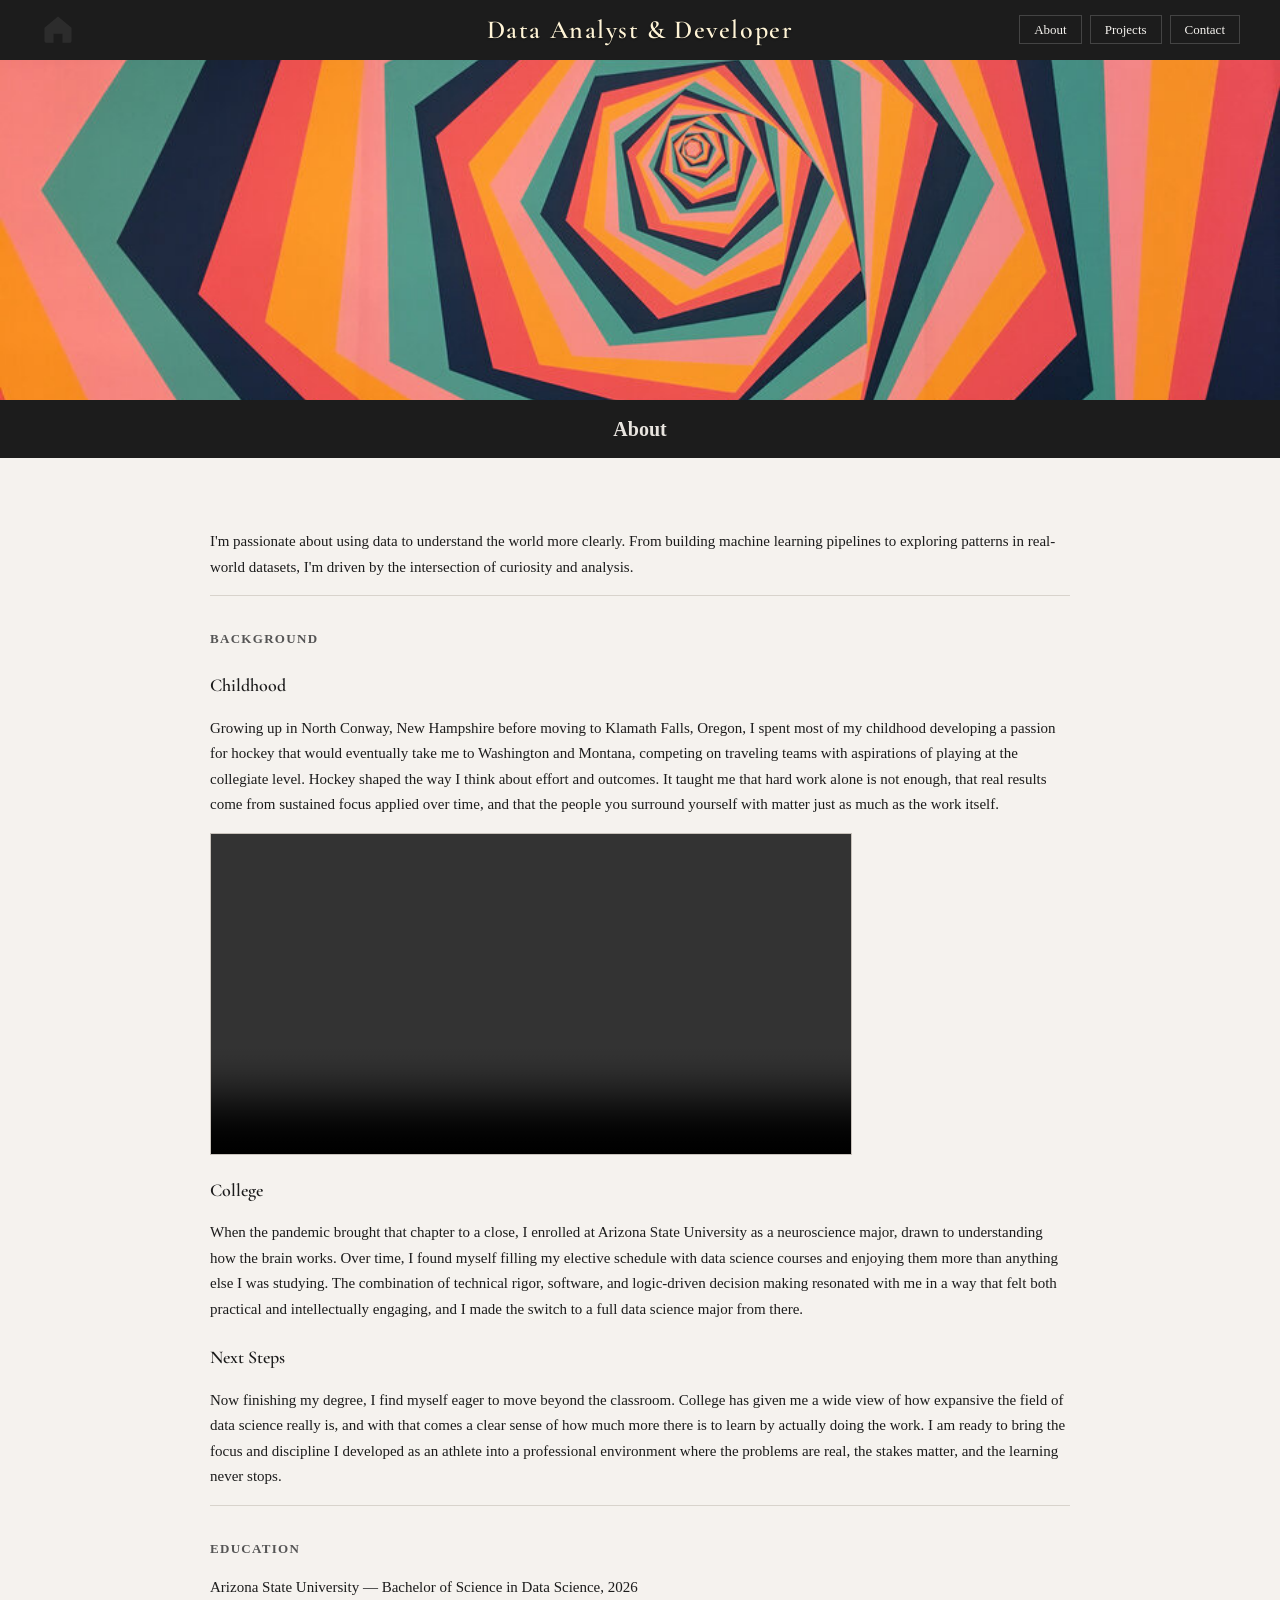
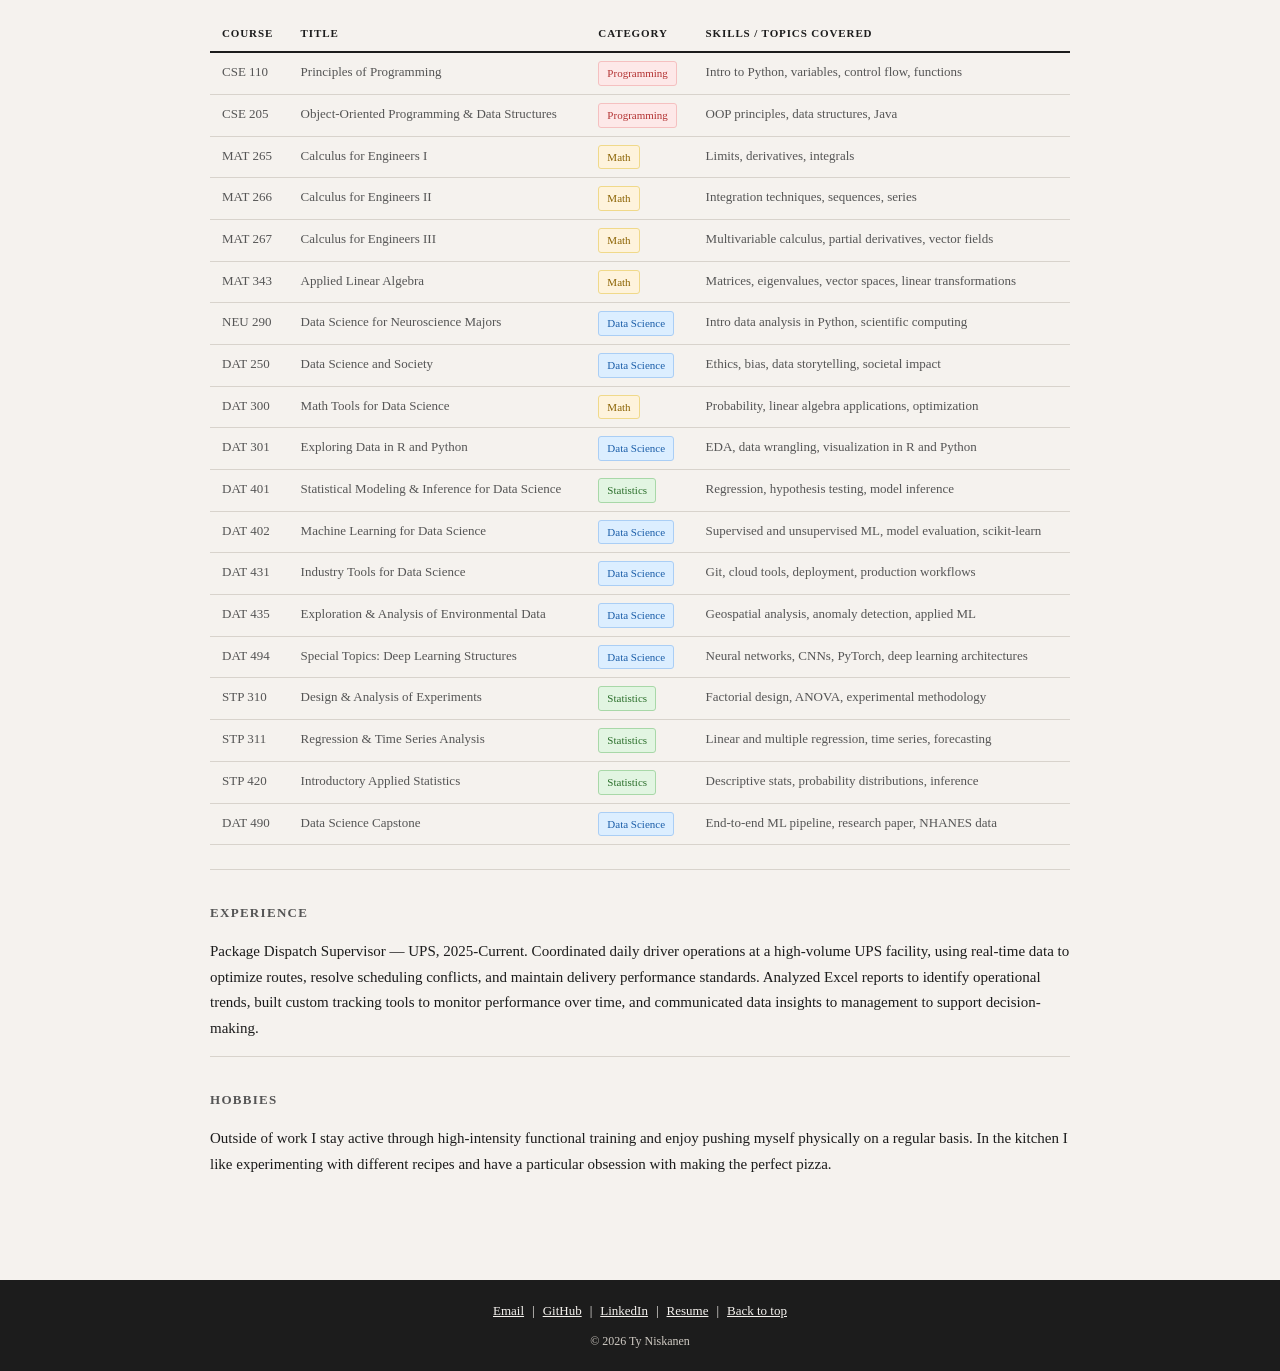
==== about_me.html @ 63fbf110 "adding personal info Co-authored-by: Copilot <copilot@github.com>" ====
<!DOCTYPE html>
<html lang="en">
<head>
  <meta charset="UTF-8" />
  <meta name="viewport" content="width=device-width, initial-scale=1.0" />
  <meta name="description" content="About Ty Niskanen, including background, education, coursework, experience, and interests." />
  <meta name="keywords" content="Ty Niskanen, about me, education, data science coursework" />
  <meta name="author" content="Ty Niskanen" />
  <title>About | Ty Niskanen Portfolio</title>
  <link rel="stylesheet" href="styles.css" />
  <link rel="preconnect" href="https://fonts.googleapis.com" />
  <link rel="preconnect" href="https://fonts.gstatic.com" crossorigin />
  <link href="https://fonts.googleapis.com/css2?family=Cormorant+Garamond:ital,wght@0,400;0,600;1,400&family=DM+Sans:wght@300;400;500&display=swap" rel="stylesheet" />
</head>
<body id="top">


  <nav class="navbar">
    <div class="nav-left">
      <a href="index.html" class="home-link" aria-label="Go to home page">
        <div class="avatar">
          <svg viewBox="0 0 24 24" xmlns="http://www.w3.org/2000/svg" aria-hidden="true">
            <path d="M3 10.5 12 3l9 7.5v9a1 1 0 0 1-1 1h-5v-6h-6v6H4a1 1 0 0 1-1-1v-9Z" fill="#2c2c2c"/>
          </svg>
        </div>
      </a>
    </div>
    <h1 class="nav-title">Data Analyst &amp; Developer</h1>
    <ul class="nav-links">
      <li><a href="about_me.html">About</a></li>
      <li><a href="projects.html">Projects</a></li>
      <li><a href="contact.html">Contact</a></li>
    </ul>
  </nav>

  
  <main>

  <section class="hero" id="about">
      <img class="hero-image" src="abstract-patterns.jpg" alt="Abstract background pattern" />
  </section>

  
  <div class="projects-header" id="projects">
    <h2>About</h2>
  </div>

 <section class="projects-section">

  
  <p>I'm passionate about using data to understand the world more clearly. From building machine learning pipelines to exploring patterns in real-world datasets, I'm driven by the intersection of curiosity and analysis.</p>

  <hr class="project-divider">
  <span class="section-label">Background</span>

  <h3 class="background-subheading">Childhood</h3>
  <p class="background-text">Growing up in North Conway, New Hampshire before moving to Klamath Falls, Oregon, I spent most of my childhood developing a passion for hockey that would eventually take me to Washington and Montana, competing on traveling teams with aspirations of playing at the collegiate level. Hockey shaped the way I think about effort and outcomes. It taught me that hard work alone is not enough, that real results come from sustained focus applied over time, and that the people you surround yourself with matter just as much as the work itself.</p>

  <video class="background-video" controls src="hockey.mp4"></video>

  <h3 class="background-subheading">College</h3>
  <p class="background-text">When the pandemic brought that chapter to a close, I enrolled at Arizona State University as a neuroscience major, drawn to understanding how the brain works. Over time, I found myself filling my elective schedule with data science courses and enjoying them more than anything else I was studying. The combination of technical rigor, software, and logic-driven decision making resonated with me in a way that felt both practical and intellectually engaging, and I made the switch to a full data science major from there.</p>

  <h3 class="background-subheading">Next Steps</h3>
  <p class="background-text">Now finishing my degree, I find myself eager to move beyond the classroom. College has given me a wide view of how expansive the field of data science really is, and with that comes a clear sense of how much more there is to learn by actually doing the work. I am ready to bring the focus and discipline I developed as an athlete into a professional environment where the problems are real, the stakes matter, and the learning never stops.</p>

  <hr class="project-divider">
  <span class="section-label">Education</span>
  <p>Arizona State University — Bachelor of Science in Data Science, 2026</p>

  <table class="coursework-table">
    <thead>
      <tr>
        <th>Course</th>
        <th>Title</th>
        <th>Category</th>
        <th>Skills / Topics Covered</th>
      </tr>
    </thead>
    <tbody>
      <tr>
        <td>CSE 110</td>
        <td>Principles of Programming</td>
        <td><span class="course-tag tag--programming">Programming</span></td>
        <td>Intro to Python, variables, control flow, functions</td>
      </tr>
      <tr>
        <td>CSE 205</td>
        <td>Object-Oriented Programming &amp; Data Structures</td>
        <td><span class="course-tag tag--programming">Programming</span></td>
        <td>OOP principles, data structures, Java</td>
      </tr>
      <tr>
        <td>MAT 265</td>
        <td>Calculus for Engineers I</td>
        <td><span class="course-tag tag--math">Math</span></td>
        <td>Limits, derivatives, integrals</td>
      </tr>
      <tr>
        <td>MAT 266</td>
        <td>Calculus for Engineers II</td>
        <td><span class="course-tag tag--math">Math</span></td>
        <td>Integration techniques, sequences, series</td>
      </tr>
      <tr>
        <td>MAT 267</td>
        <td>Calculus for Engineers III</td>
        <td><span class="course-tag tag--math">Math</span></td>
        <td>Multivariable calculus, partial derivatives, vector fields</td>
      </tr>
      <tr>
        <td>MAT 343</td>
        <td>Applied Linear Algebra</td>
        <td><span class="course-tag tag--math">Math</span></td>
        <td>Matrices, eigenvalues, vector spaces, linear transformations</td>
      </tr>
      <tr>
        <td>NEU 290</td>
        <td>Data Science for Neuroscience Majors</td>
        <td><span class="course-tag tag--datascience">Data Science</span></td>
        <td>Intro data analysis in Python, scientific computing</td>
      </tr>
      <tr>
        <td>DAT 250</td>
        <td>Data Science and Society</td>
        <td><span class="course-tag tag--datascience">Data Science</span></td>
        <td>Ethics, bias, data storytelling, societal impact</td>
      </tr>
      <tr>
        <td>DAT 300</td>
        <td>Math Tools for Data Science</td>
        <td><span class="course-tag tag--math">Math</span></td>
        <td>Probability, linear algebra applications, optimization</td>
      </tr>
      <tr>
        <td>DAT 301</td>
        <td>Exploring Data in R and Python</td>
        <td><span class="course-tag tag--datascience">Data Science</span></td>
        <td>EDA, data wrangling, visualization in R and Python</td>
      </tr>
      <tr>
        <td>DAT 401</td>
        <td>Statistical Modeling &amp; Inference for Data Science</td>
        <td><span class="course-tag tag--statistics">Statistics</span></td>
        <td>Regression, hypothesis testing, model inference</td>
      </tr>
      <tr>
        <td>DAT 402</td>
        <td>Machine Learning for Data Science</td>
        <td><span class="course-tag tag--datascience">Data Science</span></td>
        <td>Supervised and unsupervised ML, model evaluation, scikit-learn</td>
      </tr>
      <tr>
        <td>DAT 431</td>
        <td>Industry Tools for Data Science</td>
        <td><span class="course-tag tag--datascience">Data Science</span></td>
        <td>Git, cloud tools, deployment, production workflows</td>
      </tr>
      <tr>
        <td>DAT 435</td>
        <td>Exploration &amp; Analysis of Environmental Data</td>
        <td><span class="course-tag tag--datascience">Data Science</span></td>
        <td>Geospatial analysis, anomaly detection, applied ML</td>
      </tr>
      <tr>
        <td>DAT 494</td>
        <td>Special Topics: Deep Learning Structures</td>
        <td><span class="course-tag tag--datascience">Data Science</span></td>
        <td>Neural networks, CNNs, PyTorch, deep learning architectures</td>
      </tr>
      <tr>
        <td>STP 310</td>
        <td>Design &amp; Analysis of Experiments</td>
        <td><span class="course-tag tag--statistics">Statistics</span></td>
        <td>Factorial design, ANOVA, experimental methodology</td>
      </tr>
      <tr>
        <td>STP 311</td>
        <td>Regression &amp; Time Series Analysis</td>
        <td><span class="course-tag tag--statistics">Statistics</span></td>
        <td>Linear and multiple regression, time series, forecasting</td>
      </tr>
      <tr>
        <td>STP 420</td>
        <td>Introductory Applied Statistics</td>
        <td><span class="course-tag tag--statistics">Statistics</span></td>
        <td>Descriptive stats, probability distributions, inference</td>
      </tr>
      <tr>
        <td>DAT 490</td>
        <td>Data Science Capstone</td>
        <td><span class="course-tag tag--datascience">Data Science</span></td>
        <td>End-to-end ML pipeline, research paper, NHANES data</td>
      </tr>
    </tbody>
  </table>

  <hr class="project-divider">
  <span class="section-label">Experience</span>
  <p>Package Dispatch Supervisor — UPS, 2025-Current. Coordinated daily driver operations at a high-volume UPS facility, using real-time data to optimize routes, resolve scheduling conflicts, and maintain delivery performance standards. Analyzed Excel reports to identify operational trends, built custom tracking tools to monitor performance over time, and communicated data insights to management to support decision-making.</p>

  <hr class="project-divider">
  <span class="section-label">Hobbies</span>
  <p>Outside of work I stay active through high-intensity functional training and enjoy pushing myself physically on a regular basis. In the kitchen I like experimenting with different recipes and have a particular obsession with making the perfect pizza.</p>

</section>


  </section>


  </main>

  <footer class="site-footer">
    <p class="footer-links">
      <a href="mailto:your.niskanenty24@gmail.com">Email</a>
      <span>|</span>
      <a href="https://github.com/tniskanen" target="_blank">GitHub</a>
      <span>|</span>
      <a href="https://www.linkedin.com/in/ty-niskanen-a28593407/" target="_blank">LinkedIn</a>
      <span>|</span>
      <a href="resume.pdf" target="_blank">Resume</a>
      <span>|</span>
      <a href="#top">Back to top</a>
    </p>
    <p class="footer-copy">&copy; 2026 Ty Niskanen</p>
  </footer>

</body>
</html>
---- styles.css ----
body {
  background-color: #f5f2ee;
  color: #1c1c1c;
  font-family: Georgia, serif;
  font-size: 15px;
  line-height: 1.7;
  margin: 0;
  padding: 0;
}

a {
  color: inherit;
  text-decoration: none;
}


.navbar {
  position: fixed;
  top: 0;
  left: 0;
  right: 0;
  height: 60px;
  background-color: #1c1c1c;
  display: flex;
  align-items: center;
  justify-content: space-between;
  padding: 0 28px;
}

.nav-title {
  position: absolute;
  top: 50%;
  left: 50%;
  transform: translate(-50%, -50%);
  margin: 0;
  color: #fff4d6;
  font-family: "Cormorant Garamond", serif;
  font-size: 26px;
  font-weight: 600;
  letter-spacing: 0.06em;
  white-space: nowrap;
  pointer-events: none;
  z-index: 2;
  text-shadow: 0 1px 2px rgba(0, 0, 0, 0.45);
}

.nav-left {
  display: flex;
  align-items: center;
  gap: 12px;
}

.home-link {
  display: block;
  transition: transform 0.2s ease;
}

.home-link:hover {
  transform: translateY(-1px);
}

.home-link:hover .avatar path,
.home-link:focus-visible .avatar path {
  fill: #d8d3cc;
}

.avatar {
  width: 36px;
  height: 36px;
  border-radius: 50%;
  overflow: hidden;
}

.avatar svg {
  width: 100%;
  height: 100%;
  display: block;
}

.avatar path {
  transition: fill 0.2s ease;
}

.nav-name {
  font-size: 17px;
  color: #f5f2ee;
}

.nav-tagline {
  font-size: 11px;
  color: #aaaaaa;
  display: block;
}

.nav-links {
  list-style: none;
  display: flex;
  gap: 4px;
  margin: 0;
  padding: 0;
}

.nav-links a {
  color: #f5f2ee;
  font-size: 13px;
  padding: 6px 14px;
  border: 1px solid #444444;
}

.nav-links a:hover {
  background-color: #333333;
}


.hero {
  margin-top: 60px;
  width: 100%;
  height: 340px;
  background-color: #d8d3cc;
  position: relative;
  overflow: hidden;
}

.hero-image {
  position: absolute;
  inset: 0;
  width: 100%;
  height: 100%;
  display: block;
  object-fit: cover;
}

.hero-placeholder {
  width: 100%;
  height: 100%;
  display: flex;
  align-items: center;
  justify-content: center;
}

.placeholder-x {
  position: absolute;
  top: 0;
  left: 0;
  width: 100%;
  height: 100%;
}

.placeholder-label {
  font-size: 13px;
  color: #999999;
  letter-spacing: 0.1em;
}


.projects-header {
  position: sticky;
  top: 60px;
  background-color: #1c1c1c;
  padding: 12px 28px;
  text-align: center;
}

.projects-header h2 {
  font-size: 20px;
  color: #e8e4df;
  margin: 0;
}


.projects-section {
  max-width: 860px;
  margin: 0 auto;
  padding: 48px 28px;
}

.project {
  padding-bottom: 32px;
}

.project-divider {
  border: none;
  border-top: 1px solid #d8d3cc;
  margin-bottom: 32px;
}

.tag {
  display: inline-block;
  font-size: 12px;
  color: #555555;
  background-color: #e8e4df;
  border: 1px solid #c8c2bb;
  padding: 4px 12px;
  margin-bottom: 16px;
}

.project--left .project-subheader {
  width: 110px;
  text-align: center;
}

.project--right .project-subheader {
  width: 110px;
  margin-left: auto;
  text-align: center;
}

.project-subheader--right {
  text-align: right;
}

.project-body {
  display: flex;
  align-items: flex-start;
  gap: 32px;
}

.circle-image {
  width: 110px;
  height: 110px;
  border-radius: 50%;
  background-color: #cccccc;
  overflow: hidden;
  border: 1px solid #bbbbbb;
  flex-shrink: 0;
}

.circle-image svg {
  width: 100%;
  height: 100%;
  display: block;
}

.project-text {
  flex: 1;
}

.project-title {
  font-size: 22px;
  margin-bottom: 6px;
}

.project-summary-label {
  font-size: 11px;
  color: #555555;
  text-align: right;
  margin-bottom: 10px;
}

.project-summary-label--left {
  text-align: left;
}

.project-text p {
  color: #555555;
  font-size: 14px;
  margin-bottom: 6px;
}

.section-label {
  font-size: 13px;
  color: #555555;
  letter-spacing: 0.1em;
  text-transform: uppercase;
  display: block;
  margin-bottom: 12px;
  font-weight: bold;
}

.coursework-table {
  width: 100%;
  border-collapse: collapse;
  margin: 16px 0 24px 0;
  font-size: 13px;
}

.coursework-table th,
.coursework-table td {
  text-align: left;
  padding: 8px 12px;
  border-bottom: 1px solid #d8d3cc;
  color: #555555;
  vertical-align: top;
}

.coursework-table th {
  font-size: 11px;
  text-transform: uppercase;
  letter-spacing: 0.08em;
  color: #1c1c1c;
  border-bottom: 2px solid #1c1c1c;
}

.coursework-table tbody tr:hover {
  background-color: #f0ece7;
}

.course-tag {
  display: inline-block;
  font-size: 11px;
  padding: 2px 8px;
  border-radius: 3px;
  white-space: nowrap;
}

.tag--programming { background-color: #fde8e8; color: #b33333; border: 1px solid #f5c0c0; }
.tag--math        { background-color: #fef3dc; color: #8a6200; border: 1px solid #f0d98a; }
.tag--datascience { background-color: #dceeff; color: #1a5da8; border: 1px solid #aacef5; }
.tag--statistics  { background-color: #e2f5e2; color: #2a6e2a; border: 1px solid #a8d8a8; }

.background-subheading {
  font-family: 'Cormorant Garamond', serif;
  font-size: 18px;
  font-weight: 600;
  color: #1c1c1c;
  margin: 20px 0 6px 0;
}

.background-video {
  display: block;
  width: 100%;
  max-width: 640px;
  margin: 12px 0 18px 0;
  border: 1px solid #c8c2bb;
}

.contact-heading {
  font-family: 'Cormorant Garamond', serif;
  font-size: 28px;
  font-weight: 600;
  color: #1c1c1c;
  margin: 0 0 16px 0;
}

.repo-link {
  color: #555555;
  text-decoration: underline;
}

.repo-link:hover {
  color: #8c2f1b;
}


form {
  max-width: 860px;
  margin: 28px auto;
  padding: 28px;
  background-color: #e8e4df;
  border: 1px solid #c8c2bb;
}

form p {
  margin-top: 0;
  margin-bottom: 16px;
  color: #555555;
  font-size: 14px;
}

form label {
  display: block;
  margin: 12px 0 6px 0;
  font-size: 13px;
}

form input,
form textarea {
  width: 100%;
  box-sizing: border-box;
  padding: 10px 12px;
  border: 1px solid #bdb7b0;
  background-color: #f5f2ee;
  color: #1c1c1c;
  font: inherit;
}

form textarea {
  min-height: 100px;
  resize: vertical;
}

form input[type="submit"] {
  width: auto;
  margin-top: 14px;
  background-color: #1c1c1c;
  color: #f5f2ee;
  border: none;
  padding: 10px 22px;
  cursor: pointer;
}

form input[type="submit"]:hover {
  background-color: #333333;
}


.contact-section {
  max-width: 860px;
  margin: 0 auto 64px auto;
  padding: 28px;
  text-align: center;
  position: relative;
}

.contact-label {
  position: absolute;
  top: -13px;
  left: 50%;
  transform: translateX(-50%);
  background-color: #f5f2ee;
  padding: 0 16px;
  font-size: 18px;
}

.contact-buttons {
  display: flex;
  justify-content: center;
  gap: 12px;
  margin-top: 16px;
}

.contact-btn {
  display: inline-block;
  background-color: #1c1c1c;
  color: #f5f2ee;
  font-size: 13px;
  padding: 12px 36px;
}

.contact-btn:hover {
  background-color: #333333;
}

.site-footer {
  margin-top: 32px;
  padding: 20px 24px;
  background-color: #1c1c1c;
  color: #f5f2ee;
  text-align: center;
}

.footer-links,
.footer-copy {
  margin: 0;
}

.footer-links {
  display: flex;
  justify-content: center;
  align-items: center;
  flex-wrap: wrap;
  gap: 8px;
  font-size: 13px;
}

.footer-links a {
  color: #f5f2ee;
  text-decoration: underline;
}

.footer-copy {
  margin-top: 8px;
  font-size: 12px;
  color: #cfcac3;
}

@media (min-width: 600px) {
  .nav-links {
    gap: 8px;
  }

  .project-body {
    gap: 36px;
  }

  form {
    padding: 32px;
  }

  .contact-buttons {
    gap: 14px;
  }
}

@media (min-width: 1024px) {
  .navbar {
    padding: 0 40px;
  }

  .projects-section {
    padding: 56px 40px;
  }

  .project-body {
    gap: 44px;
  }

  form {
    padding: 36px;
  }

  .contact-buttons {
    gap: 18px;
  }

  @supports (display: grid) {
    .project-body {
      display: grid;
      grid-template-columns: 110px 1fr;
      align-items: start;
      column-gap: 44px;
    }

    .project--right .project-body {
      grid-template-columns: 1fr 110px;
    }

    .contact-buttons {
      display: grid;
      grid-auto-flow: column;
      justify-content: center;
      column-gap: 18px;
    }
  }
}
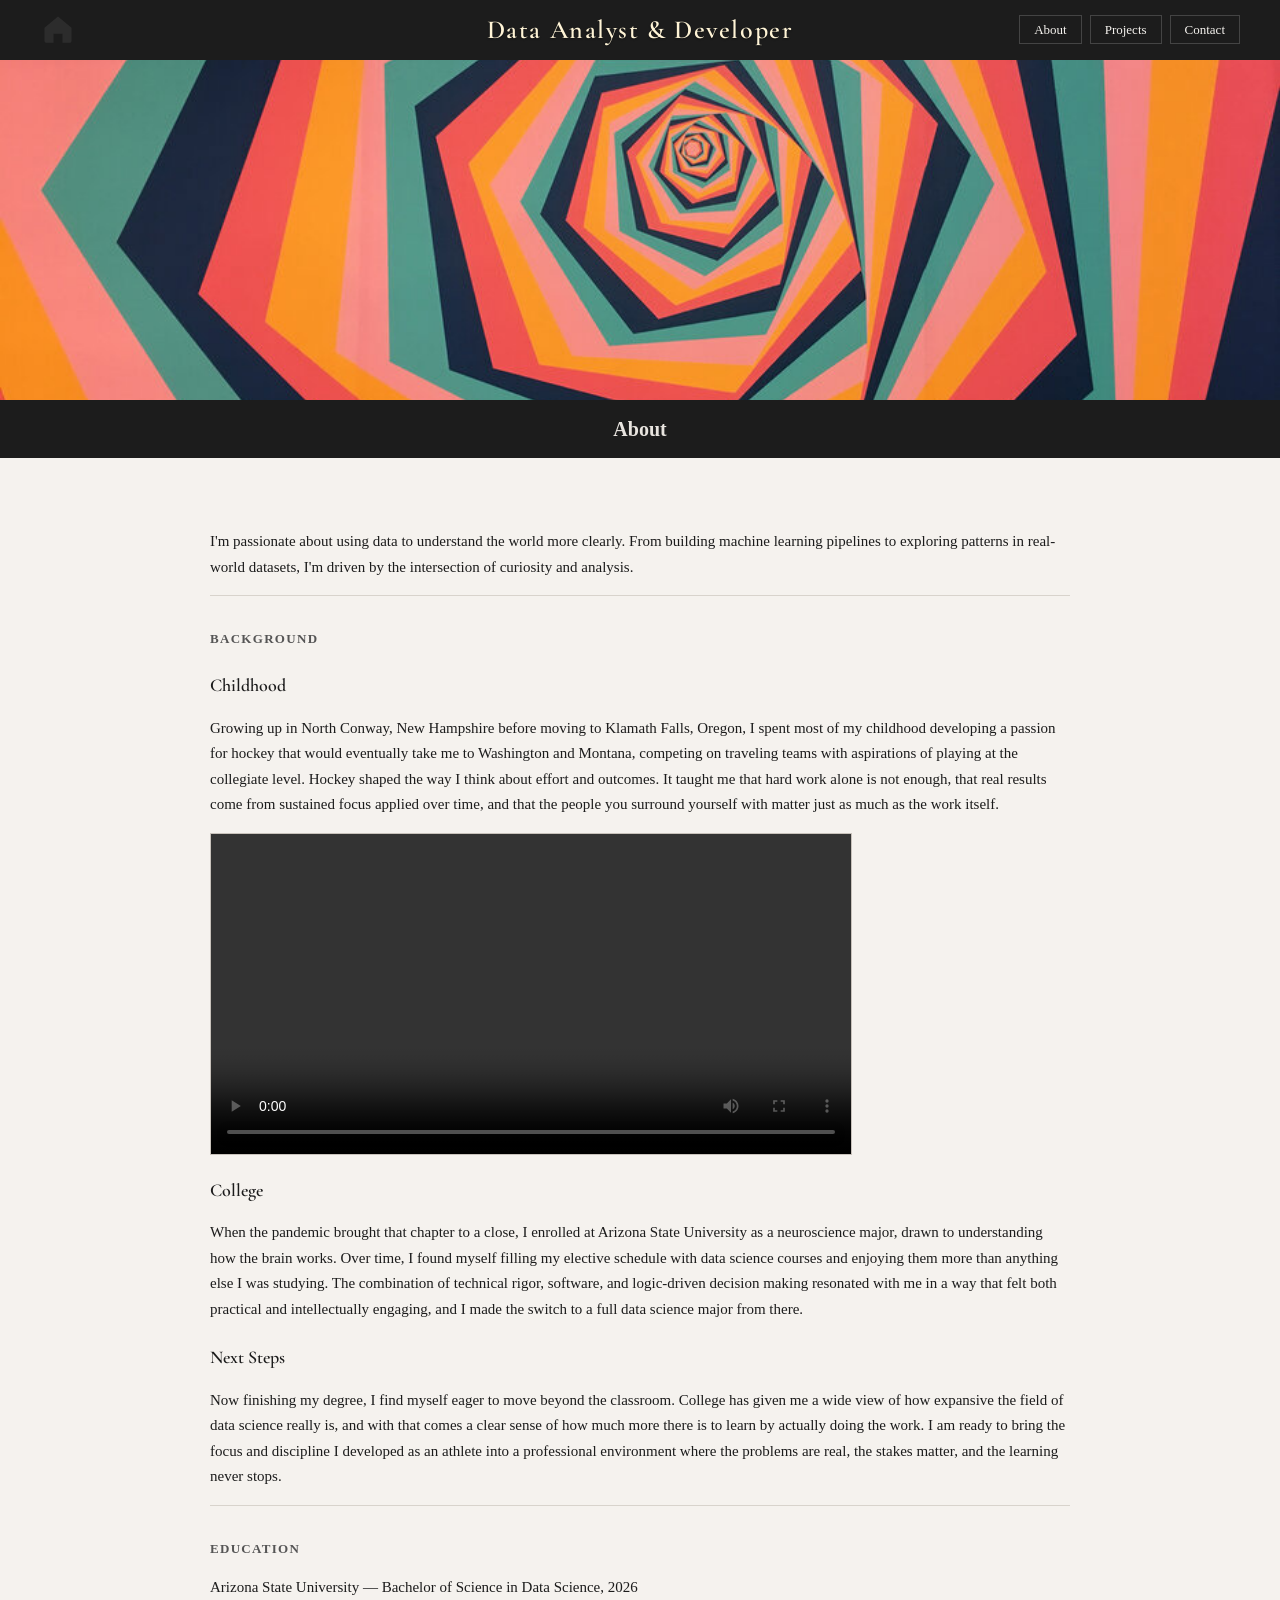
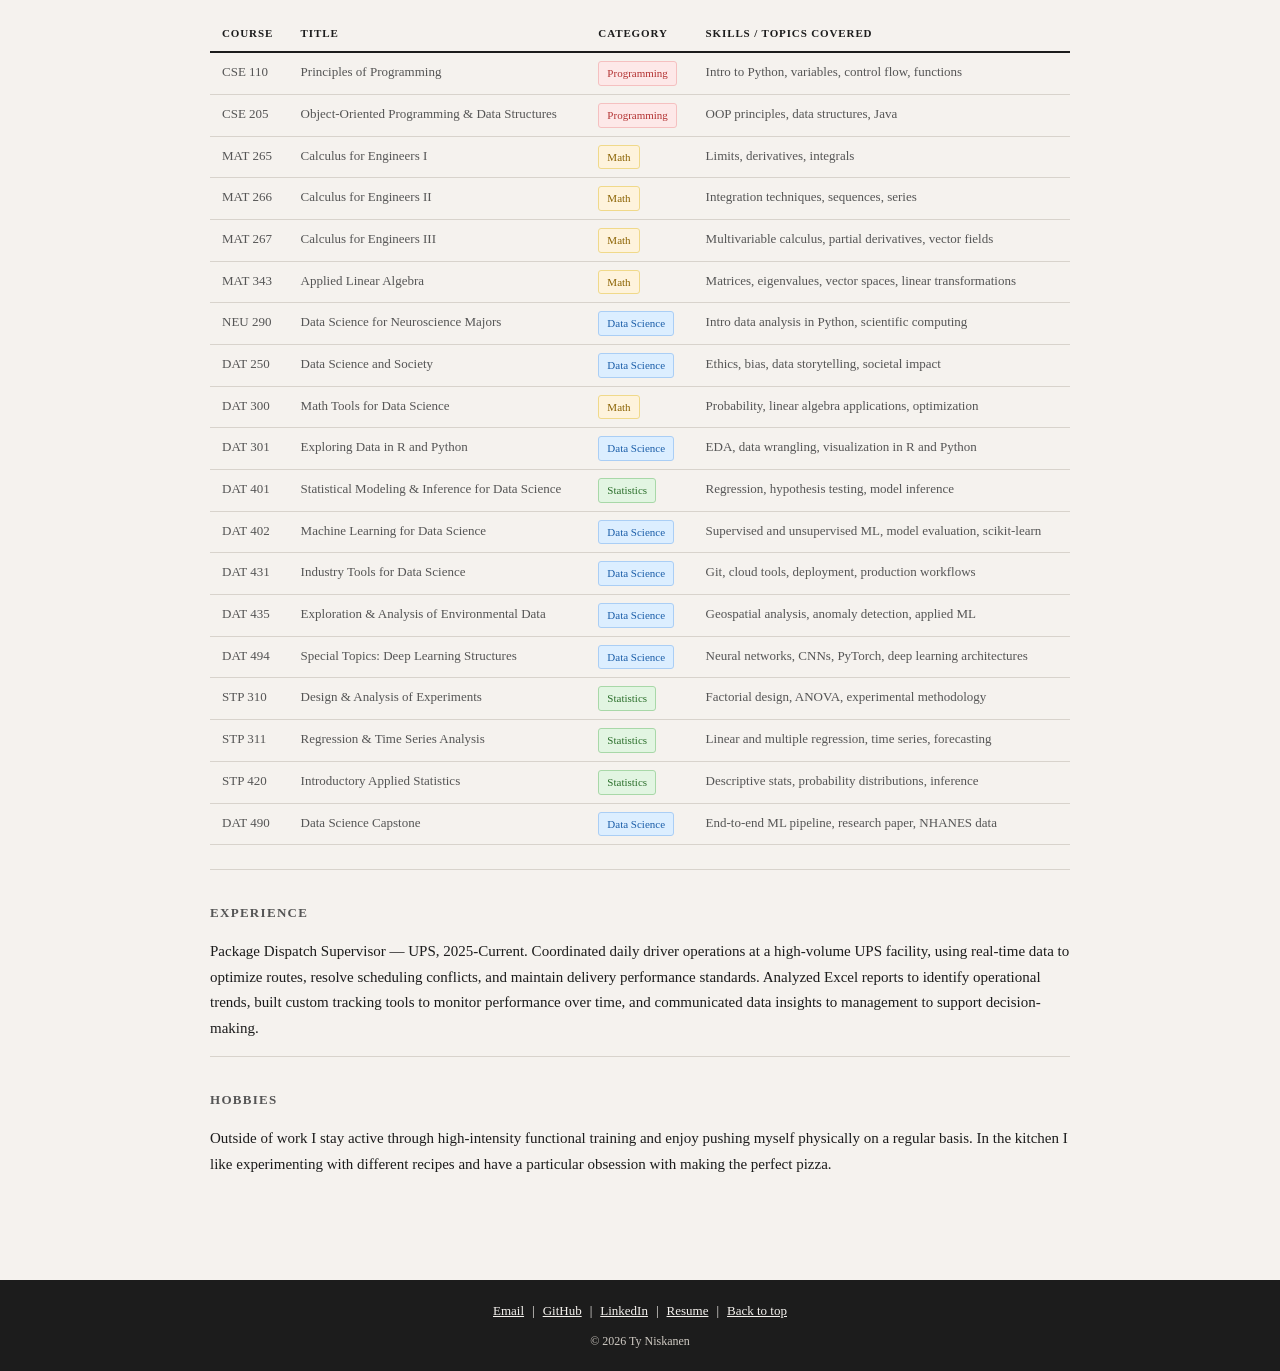
==== commit c8fdcb1f: "added google analytics tags Co-authored-by: Copilot <copilot@github.com>" ====
--- a/about_me.html
+++ b/about_me.html
@@ -11,6 +11,14 @@
   <link rel="preconnect" href="https://fonts.googleapis.com" />
   <link rel="preconnect" href="https://fonts.gstatic.com" crossorigin />
   <link href="https://fonts.googleapis.com/css2?family=Cormorant+Garamond:ital,wght@0,400;0,600;1,400&family=DM+Sans:wght@300;400;500&display=swap" rel="stylesheet" />
+  <!-- Google tag (gtag.js) -->
+  <script async src="https://www.googletagmanager.com/gtag/js?id=G-W4CTL4BDKK"></script>
+  <script>
+    window.dataLayer = window.dataLayer || [];
+    function gtag(){dataLayer.push(arguments);}
+    gtag('js', new Date());
+    gtag('config', 'G-W4CTL4BDKK');
+  </script>
 </head>
 <body id="top">
 
